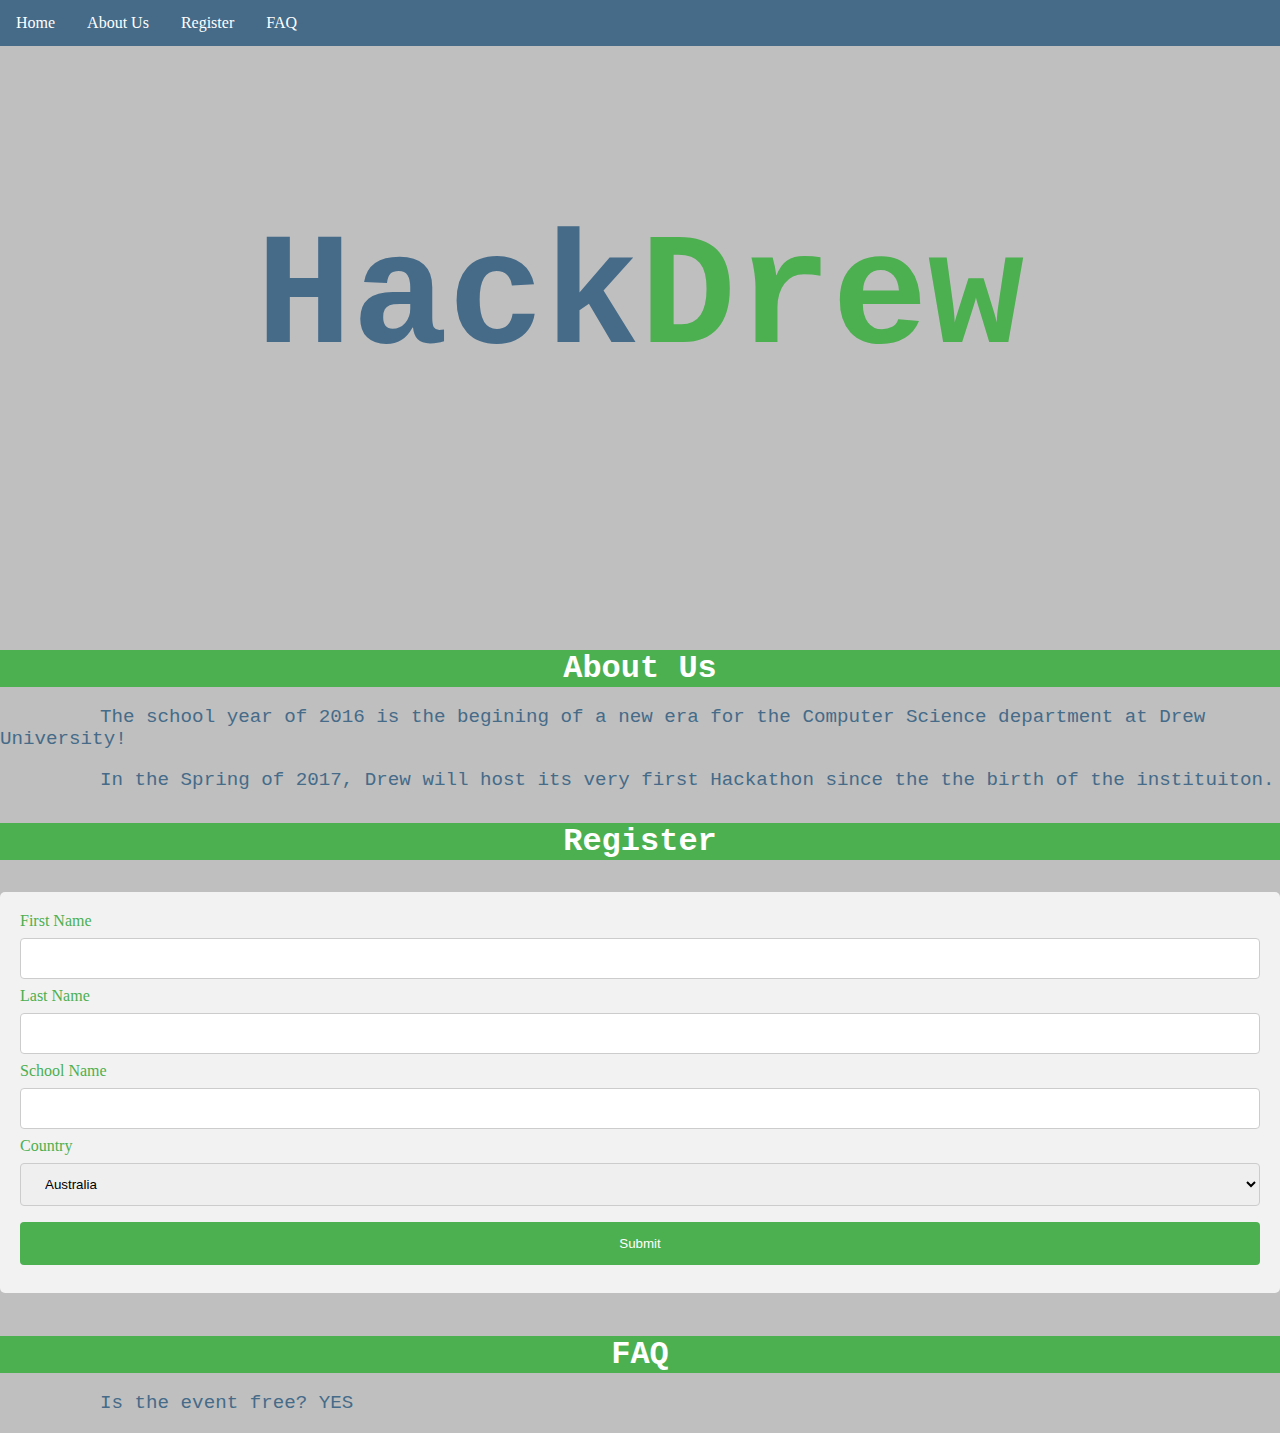
==== index.html @ 1768d5ab "modified webpage with image background and a working nav bar, also added correct colors" ====
<!DOCTYPE html>
<html>
<head>
  <meta name="viewport" content="width=device-width, initial-scale=1">
<style>
ul {
    text-align: center;
    list-style-type: none;
    margin: 0;
    padding: 0;
    overflow:hidden;
    background-color: #456b89;
    width: 100%;
    position: fixed;
    <!-- this is the start of what creates the nav bar= -->

}

li {
    float:left;
}
li a {
    display: block;
    color: white;
    text-align: center;
    padding: 14px 16px;
    text-decoration: none;

    <!--this is the end of what creates the nav bar= -->
  }
h1 {
    background-image: url("HackDrewImage.jpg");
    background-size: cover;
    color: #456b89;
    font-family: courier;
    font-size: 1000%;
    line-height: 600px;
    height: 650px;
    margin-top: auto;
    text-align:center;
    margin-bottom: auto;


    <!--this creates the different features and setting in the first header, HackDrew= -->
  }
html, body {
          padding:0px;
          margin:0px;
}
h2 {
background-color:#4CAF50;
    color: white;
    font-family: courier;
    font-size: 200%;
    margin-top: auto;
    text-align: center;
    margin-bottom: auto;
    <!-- this is the start of what creates the nav bar= -->
}
h3 {
background-color:#4CAF50;
    color: white;
    font-family: courier;
    font-size: 200%;
    text-align: center;
    <!--this creates the different features and setting in the third header, FAQ= -->
}
h4 {

background-color:#4CAF50;
    color: white;
    font-family: courier;
    font-size: 200%;
    text-align: center;

    margin-bottom: auto;
    <!--this creates the different features and setting in the fourth header, but first
    one that pops up in the web page, About Us= -->
}

p  {
    color: #456b89;
    font-family: courier;
    font-size: 120%;
    text-indent:100px;
    <!--this is the setting for all paragraphs= -->
}
input[type=text], select {
    width: 100%;
    padding: 12px 20px;
    margin: 8px 0;
    display: inline-block;
    border: 1px solid #ccc;
    border-radius: 4px;
    box-sizing: border-box;
    <!--this creates the features in the form= -->
}

input[type=submit] {
    width: 100%;
    background-color: #4CAF50;
    color: white;
    padding: 14px 20px;
    margin: 8px 0;
    border: none;
    border-radius: 4px;
    cursor: pointer;
    <!--these are the features of the submit button on the form= -->
}

input[type=submit]:hover {
    background-color: #45a049;
}

div {
    border-radius: 5px;
    background-color: #f2f2f2;
    padding: 20px;
}
</style>
</head>
<body bgcolor="#bfbfbf">
  <ul>
    <li><a href="#Home">Home</a></li>
    <li><a href="#About Us">About Us</a></li>
    <li><a href="#Register">Register</a></li>
    <li><a href="#FAQ">FAQ</a></li>
  </ul>
<h1 id="Home"><font color="#456b89"> Hack<font color="#4CAF50">Drew</h1>
<h2 id="About Us">About Us</h2>
<p>The school year of 2016 is the begining of a new era for the Computer Science department at Drew University!</p>
<p>In the Spring of 2017, Drew will host its very first Hackathon since the the birth of the instituiton.</p>
<h3 id="Register">Register</h3>
<div>
  <form action="http://users.drew.edu/jcruz3/index1.html">
    <label for="fname">First Name</label>
    <input type="text" id="fname" name="firstname">

    <label for="lname">Last Name</label>
    <input type="text" id="lname" name="lastname">

    <label for="sname">School Name</label>
    <input type="text" id="sname" name="schoolname">
    <label for="country">Country</label>
    <select id="country" name="country">
      <option value="australia">Australia</option>
      <option value="canada">Canada</option>
      <option value="usa">USA</option>
    </select>

    <input type="submit" value="Submit">
  </form>
</div>
<h4 id="FAQ">FAQ</h4>
<p>Is the event free? YES</p>
</body>
</html>
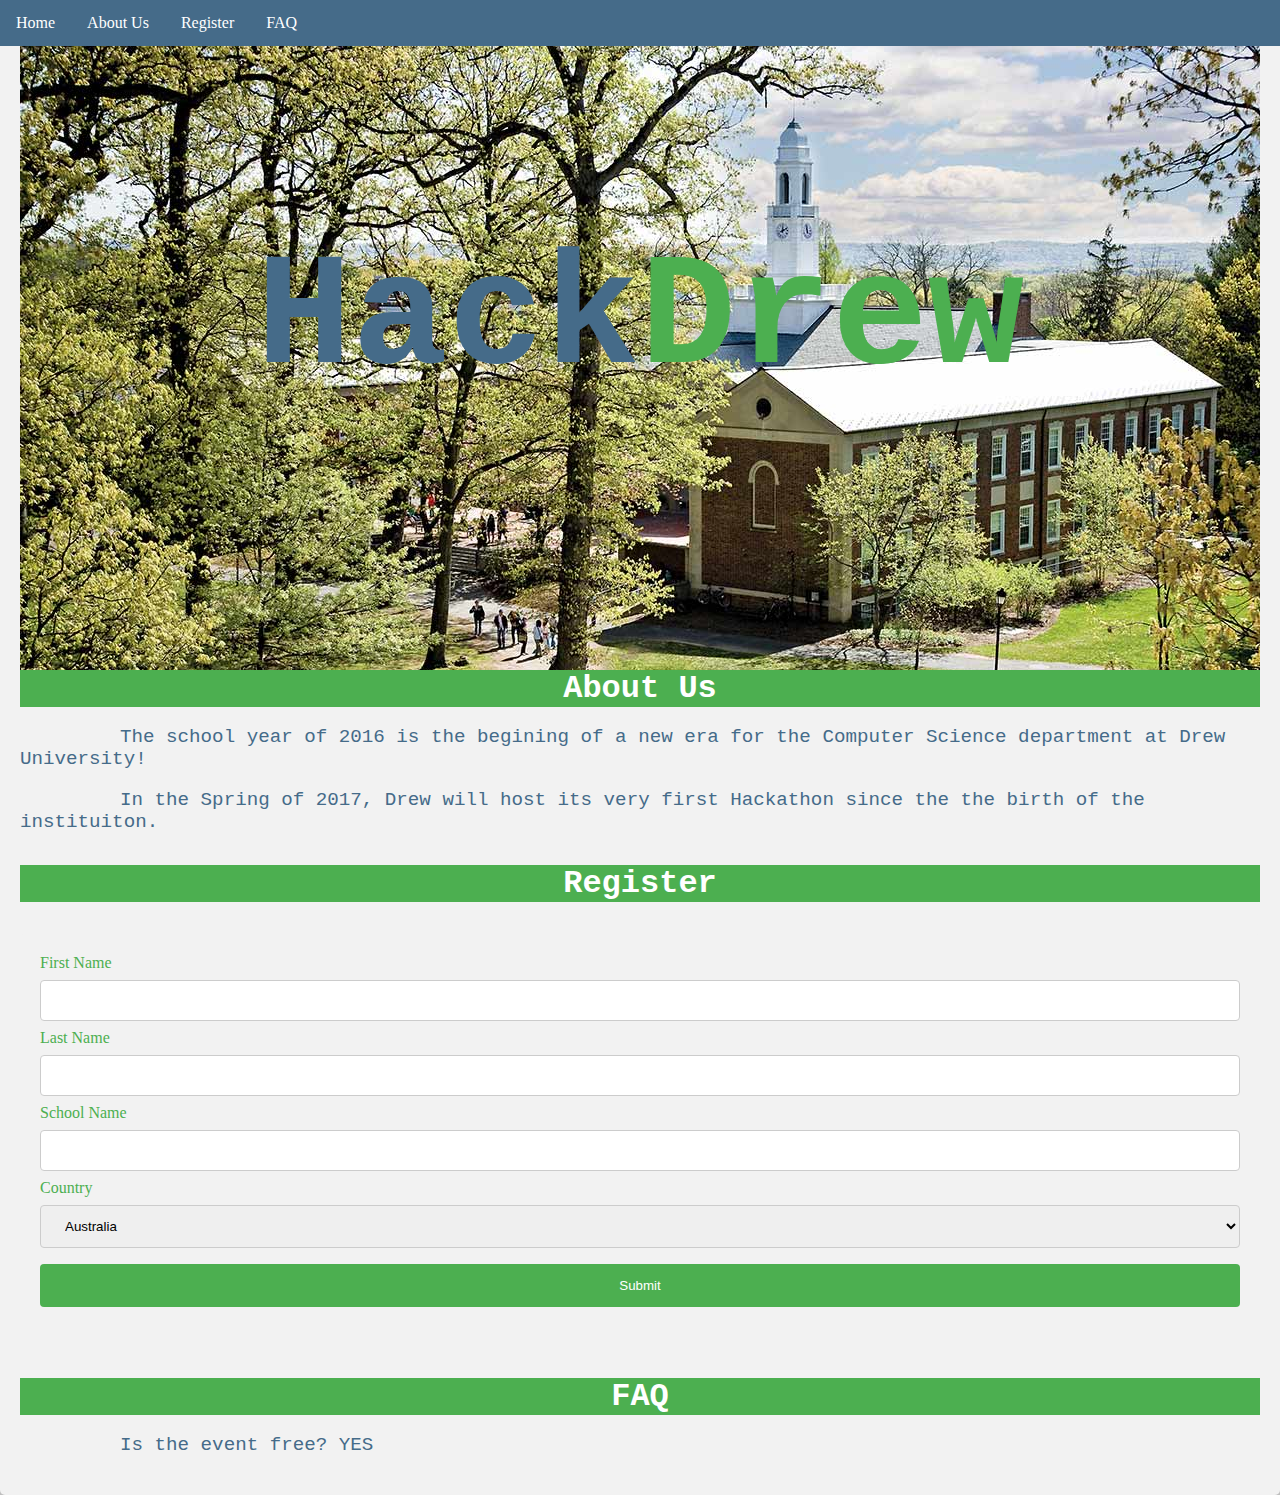
==== commit 4fc3af72: "Removed styling code and putin a css file" ====
--- a/index.html
+++ b/index.html
@@ -2,6 +2,7 @@
 <html>
 <head>
   <meta name="viewport" content="width=device-width, initial-scale=1">
+  <link rel="stylesheet" type="text/css" href="style.css">
 <style>
 ul {
     text-align: center;
@@ -13,7 +14,6 @@
     width: 100%;
     position: fixed;
     <!-- this is the start of what creates the nav bar= -->
-
 }
 
 li {
@@ -28,56 +28,10 @@
 
     <!--this is the end of what creates the nav bar= -->
   }
-h1 {
-    background-image: url("HackDrewImage.jpg");
-    background-size: cover;
-    color: #456b89;
-    font-family: courier;
-    font-size: 1000%;
-    line-height: 600px;
-    height: 650px;
-    margin-top: auto;
-    text-align:center;
-    margin-bottom: auto;
-
-
-    <!--this creates the different features and setting in the first header, HackDrew= -->
-  }
 html, body {
           padding:0px;
           margin:0px;
 }
-h2 {
-background-color:#4CAF50;
-    color: white;
-    font-family: courier;
-    font-size: 200%;
-    margin-top: auto;
-    text-align: center;
-    margin-bottom: auto;
-    <!-- this is the start of what creates the nav bar= -->
-}
-h3 {
-background-color:#4CAF50;
-    color: white;
-    font-family: courier;
-    font-size: 200%;
-    text-align: center;
-    <!--this creates the different features and setting in the third header, FAQ= -->
-}
-h4 {
-
-background-color:#4CAF50;
-    color: white;
-    font-family: courier;
-    font-size: 200%;
-    text-align: center;
-
-    margin-bottom: auto;
-    <!--this creates the different features and setting in the fourth header, but first
-    one that pops up in the web page, About Us= -->
-}
-
 p  {
     color: #456b89;
     font-family: courier;
@@ -126,7 +80,9 @@
     <li><a href="#Register">Register</a></li>
     <li><a href="#FAQ">FAQ</a></li>
   </ul>
-<h1 id="Home"><font color="#456b89"> Hack<font color="#4CAF50">Drew</h1>
+  <header id="header">
+    <div class= "container">
+<h1 id=""><font color="#456b89"> Hack<font color="#4CAF50">Drew</h1>
 <h2 id="About Us">About Us</h2>
 <p>The school year of 2016 is the begining of a new era for the Computer Science department at Drew University!</p>
 <p>In the Spring of 2017, Drew will host its very first Hackathon since the the birth of the instituiton.</p>
--- a/style.css
+++ b/style.css
@@ -0,0 +1,41 @@
+ h1{
+    background-image: url("HackDrewImage.jpg");
+    background-size: auto;
+    color: #456b89;
+    font-family: courier;
+    font-size: 1000%;
+    line-height: 600px;
+    height: 650px;
+    margin-top: auto;
+    text-align:center;
+    margin-bottom: auto;
+    width: 100%;
+}
+h2 {
+    background-color:#4CAF50;
+    color: white;
+    font-family: courier;
+    font-size: 200%;
+    margin-top: auto;
+    text-align: center;
+    margin-bottom: auto;
+    <!-- this is the start of what creates the nav bar= -->
+}
+h3 {
+    background-color:#4CAF50;
+    color: white;
+    font-family: courier;
+    font-size: 200%;
+    text-align: center;
+    <!--this creates the different features and setting in the third header, FAQ= -->
+}
+h4 {
+    background-color:#4CAF50;
+    color: white;
+    font-family: courier;
+    font-size: 200%;
+    text-align: center;
+    margin-bottom: auto;
+    <!--this creates the different features and setting in the fourth header, but first
+    one that pops up in the web page, About Us= -->
+}
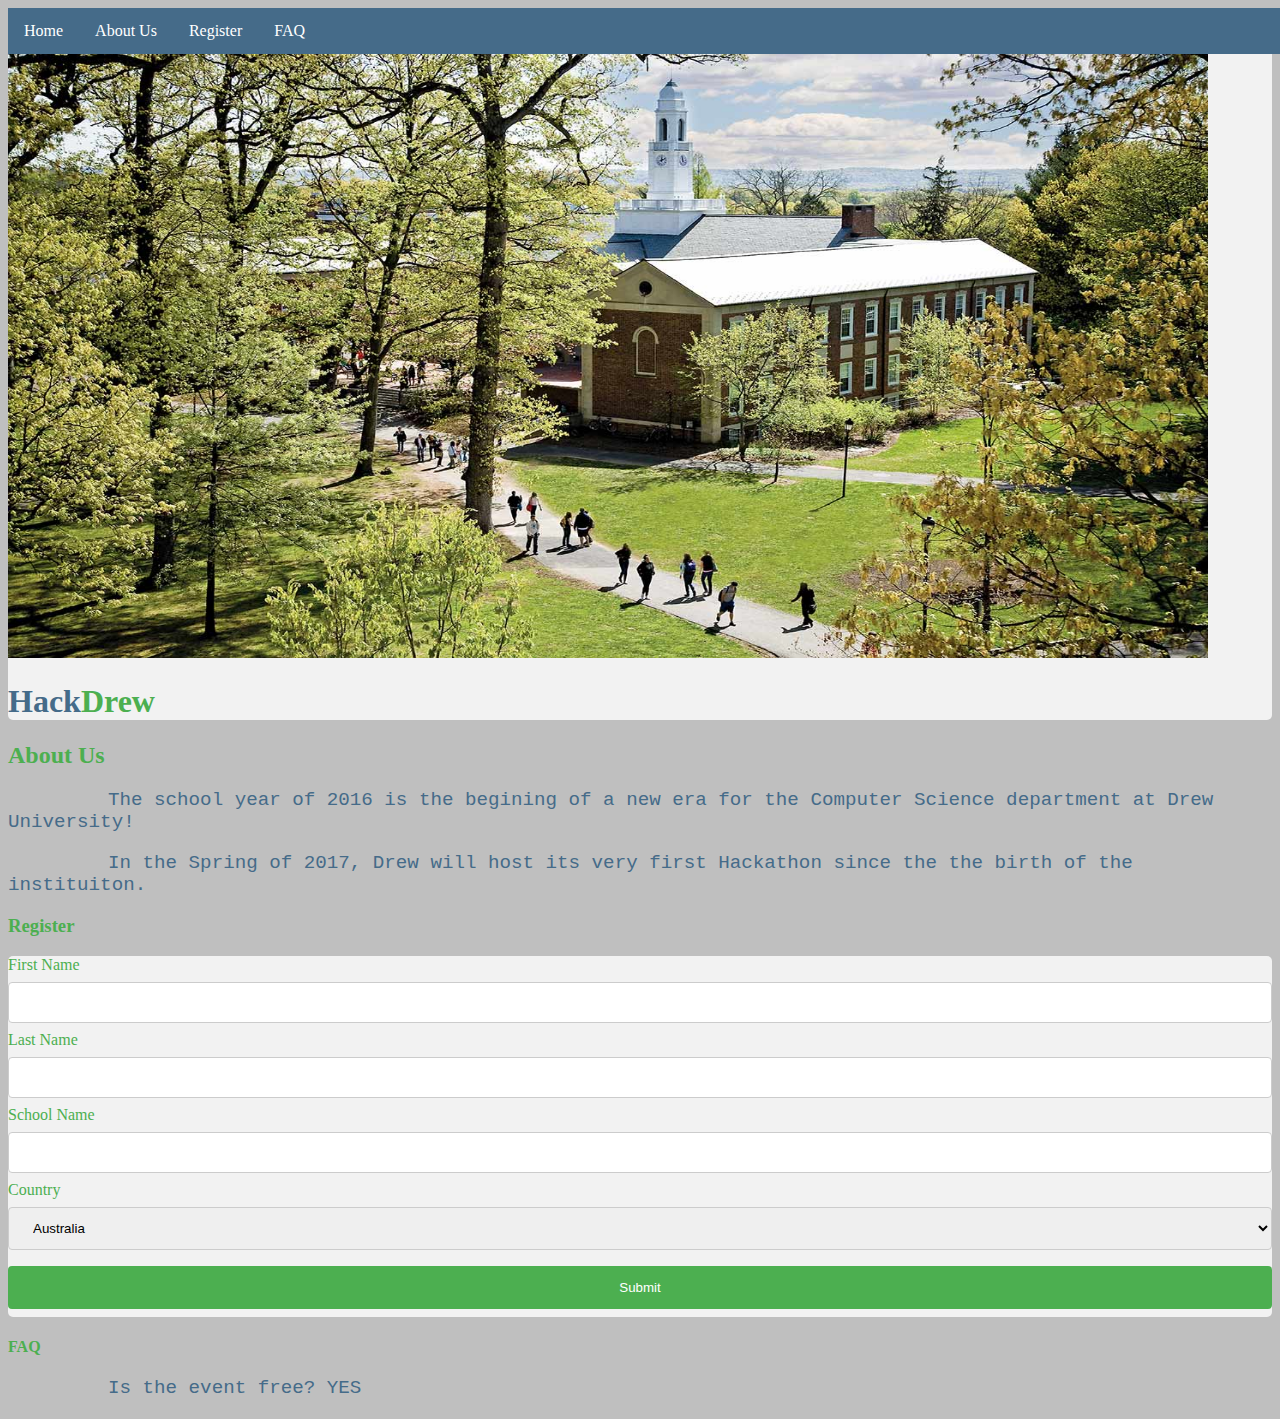
==== commit 73ce4971: "Added image to background" ====
--- a/index.html
+++ b/index.html
@@ -15,7 +15,6 @@
     position: fixed;
     <!-- this is the start of what creates the nav bar= -->
 }
-
 li {
     float:left;
 }
@@ -28,10 +27,6 @@
 
     <!--this is the end of what creates the nav bar= -->
   }
-html, body {
-          padding:0px;
-          margin:0px;
-}
 p  {
     color: #456b89;
     font-family: courier;
@@ -69,7 +64,7 @@
 div {
     border-radius: 5px;
     background-color: #f2f2f2;
-    padding: 20px;
+    padding: 0px;
 }
 </style>
 </head>
@@ -82,8 +77,10 @@
   </ul>
   <header id="header">
     <div class= "container">
-<h1 id=""><font color="#456b89"> Hack<font color="#4CAF50">Drew</h1>
-<h2 id="About Us">About Us</h2>
+      <img src="HackDrewImage.jpg" alt="HackDrew" height="650" width="1200">
+<h1 id="Home"><font color="#456b89">Hack<font color="#4CAF50">Drew</h1>
+</div>
+<h2 id="About Us" background-color='green'>About Us</h2>
 <p>The school year of 2016 is the begining of a new era for the Computer Science department at Drew University!</p>
 <p>In the Spring of 2017, Drew will host its very first Hackathon since the the birth of the instituiton.</p>
 <h3 id="Register">Register</h3>
@@ -103,7 +100,6 @@
       <option value="canada">Canada</option>
       <option value="usa">USA</option>
     </select>
-
     <input type="submit" value="Submit">
   </form>
 </div>
